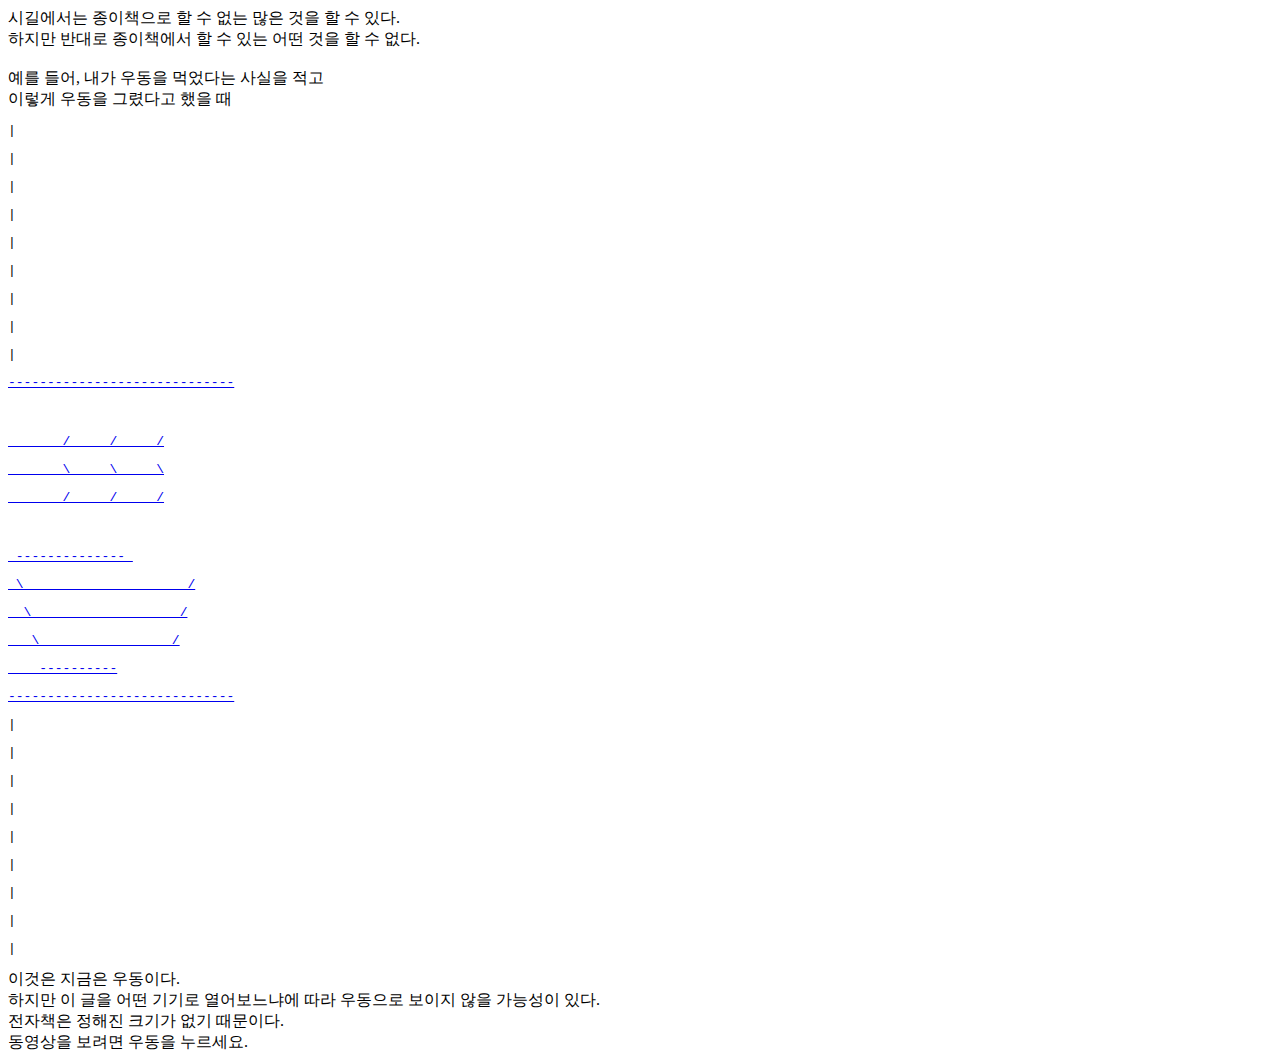
==== pages/sigil.html @ f1de5105 "changed some page" ====
<!DOCTYPE html>
<html lang="en">
  <head>
    <meta charset="UTF-8" />
    <meta name="viewport" content="width=device-width, initial-scale=1.0" />
    <link rel="stylesheet" href="style.css" class="css" />
    <title>HUMONNOM's website.</title>
  </head>
  <body>
    <div class="index-wrapper">
      <div class="index-text">
        <div class="itext">시길에서는 종이책으로 할 수 없는 많은 것을 할 수 있다.</div>
        <div class="itext">하지만 반대로 종이책에서 할 수 있는 어떤 것을 할 수 없다.</div>
      </br>
      <div class="itext">예를 들어, 내가 우동을 먹었다는 사실을 적고</div>
      <div class="itext">이렇게 우동을 그렸다고 했을 때</div>
      </div>
    
      <div class="index_ascii">
      <column class="ascii-side">      
        <pre>|</pre>
        <pre>|</pre>
        <pre>|</pre>
        <pre>|</pre>
        <pre>|</pre>
        <pre>|</pre>
        <pre>|</pre>
        <pre>|</pre>
        <pre>|</pre>
      </column>
      <a href="pages/main.html" class="page-link">
        <column class="ascii-middle">      
          <pre>-----------------------------</pre>
        </br>
        <pre>       /     /     /</pre>
        <pre>       \     \     \</pre>
        <pre>       /     /     /</pre>
      </br>
      <pre> -------------- </pre>
      <pre> \                     /</pre>
      <pre>  \                   /</pre>
      <pre>   \                 /</pre>
      <pre>    ----------</pre>
      <pre>-----------------------------</pre>
    </column>
  </a>
  <column class="ascii-side">      
    <pre>|</pre>
    <pre>|</pre>
    <pre>|</pre>
    <pre>|</pre>
    <pre>|</pre>
    <pre>|</pre>
    <pre>|</pre>
    <pre>|</pre>
    <pre>|</pre>
  </column>
  
  
      </div>

      <div class="index-text">
  <div class="itext">이것은 지금은 우동이다.</div>
  <div class="itext">하지만 이 글을 어떤 기기로 열어보느냐에 따라
    우동으로 보이지 않을 가능성이 있다.</div>
  <div class="itext">전자책은 정해진 크기가 없기 때문이다.</div>
      </div>

    </div>

    <div class="notice"> 동영상을 보려면 우동을 누르세요. </div>
  </body>
</html>
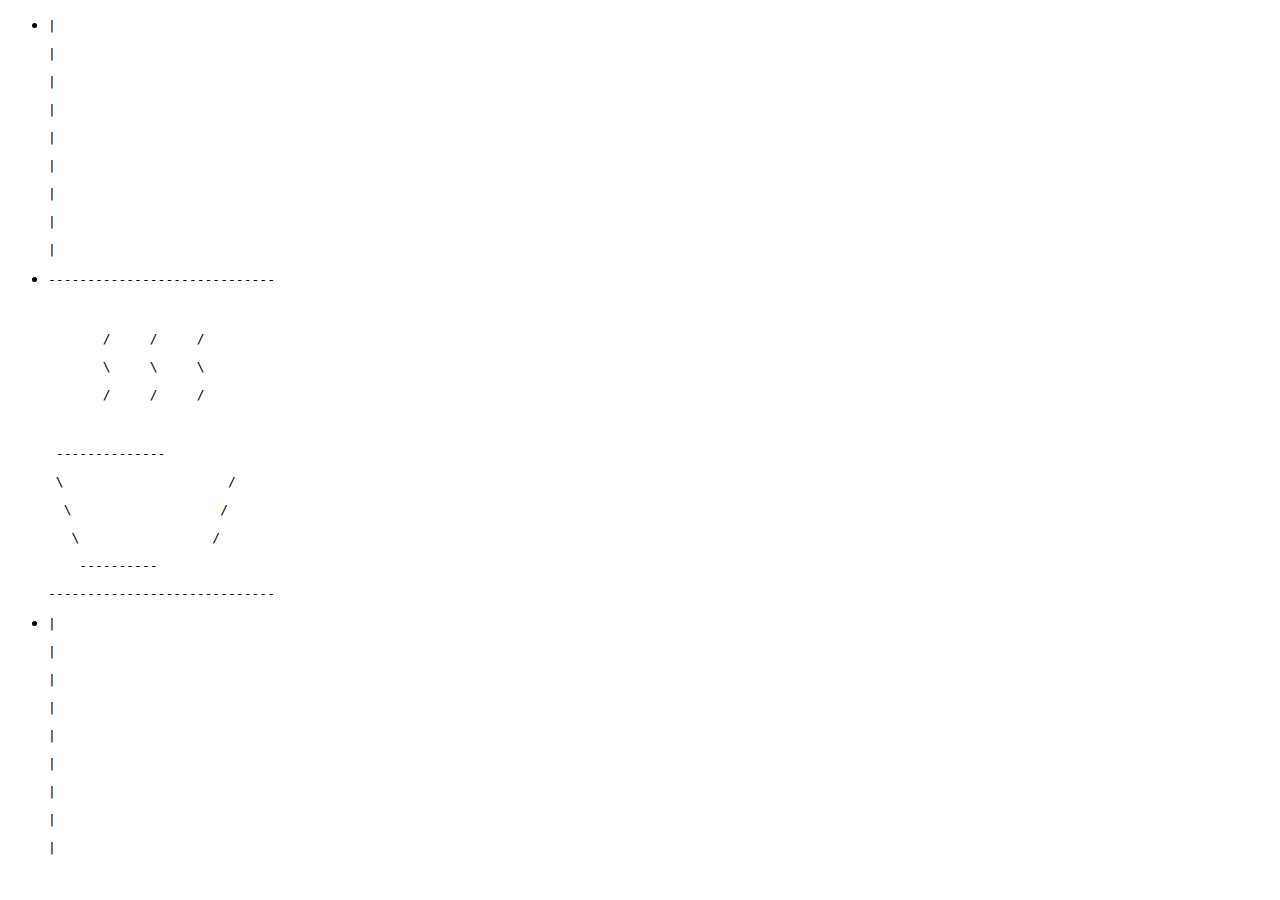
==== commit 1ab4a88f: "Almost done" ====
--- a/pages/sigil.html
+++ b/pages/sigil.html
@@ -4,70 +4,56 @@
     <meta charset="UTF-8" />
     <meta name="viewport" content="width=device-width, initial-scale=1.0" />
     <link rel="stylesheet" href="style.css" class="css" />
-    <title>HUMONNOM's website.</title>
+    <title>Jueun Park's website.</title>
   </head>
-  <body>
-    <div class="index-wrapper">
-      <div class="index-text">
-        <div class="itext">시길에서는 종이책으로 할 수 없는 많은 것을 할 수 있다.</div>
-        <div class="itext">하지만 반대로 종이책에서 할 수 있는 어떤 것을 할 수 없다.</div>
-      </br>
-      <div class="itext">예를 들어, 내가 우동을 먹었다는 사실을 적고</div>
-      <div class="itext">이렇게 우동을 그렸다고 했을 때</div>
-      </div>
-    
-      <div class="index_ascii">
-      <column class="ascii-side">      
-        <pre>|</pre>
-        <pre>|</pre>
-        <pre>|</pre>
-        <pre>|</pre>
-        <pre>|</pre>
-        <pre>|</pre>
-        <pre>|</pre>
-        <pre>|</pre>
-        <pre>|</pre>
+  <body class="sigil-body">
+    <column class="sigil_column">
+      <ul class="ascii_list">
+        <li class="ascii-wrapper">
+          <column class="ascii-side">      
+            <pre>|</pre>
+            <pre>|</pre>
+            <pre>|</pre>
+            <pre>|</pre>
+            <pre>|</pre>
+            <pre>|</pre>
+            <pre>|</pre>
+            <pre>|</pre>
+            <pre>|</pre>
+          </column>
+        </li>
+
+        <li class="list-wrapper">
+          <column class="ascii-middle">      
+            <pre>-----------------------------</pre>
+          </br>
+          <pre>       /     /     /</pre>
+          <pre>       \     \     \</pre>
+          <pre>       /     /     /</pre>
+        </br>
+        <pre> -------------- </pre>
+        <pre> \                     /</pre>
+        <pre>  \                   /</pre>
+        <pre>   \                 /</pre>
+        <pre>    ----------</pre>
+        <pre>-----------------------------</pre>
       </column>
-      <a href="pages/main.html" class="page-link">
-        <column class="ascii-middle">      
-          <pre>-----------------------------</pre>
-        </br>
-        <pre>       /     /     /</pre>
-        <pre>       \     \     \</pre>
-        <pre>       /     /     /</pre>
-      </br>
-      <pre> -------------- </pre>
-      <pre> \                     /</pre>
-      <pre>  \                   /</pre>
-      <pre>   \                 /</pre>
-      <pre>    ----------</pre>
-      <pre>-----------------------------</pre>
+        </li>
+
+        <li class="list-wrapper">
+          <column class="ascii-side">      
+            <pre>|</pre>
+            <pre>|</pre>
+            <pre>|</pre>
+            <pre>|</pre>
+            <pre>|</pre>
+            <pre>|</pre>
+            <pre>|</pre>
+            <pre>|</pre>
+            <pre>|</pre>
+          </column>
+        </li>
+      </ul>
     </column>
-  </a>
-  <column class="ascii-side">      
-    <pre>|</pre>
-    <pre>|</pre>
-    <pre>|</pre>
-    <pre>|</pre>
-    <pre>|</pre>
-    <pre>|</pre>
-    <pre>|</pre>
-    <pre>|</pre>
-    <pre>|</pre>
-  </column>
-  
-  
-      </div>
-
-      <div class="index-text">
-  <div class="itext">이것은 지금은 우동이다.</div>
-  <div class="itext">하지만 이 글을 어떤 기기로 열어보느냐에 따라
-    우동으로 보이지 않을 가능성이 있다.</div>
-  <div class="itext">전자책은 정해진 크기가 없기 때문이다.</div>
-      </div>
-
-    </div>
-
-    <div class="notice"> 동영상을 보려면 우동을 누르세요. </div>
   </body>
 </html>
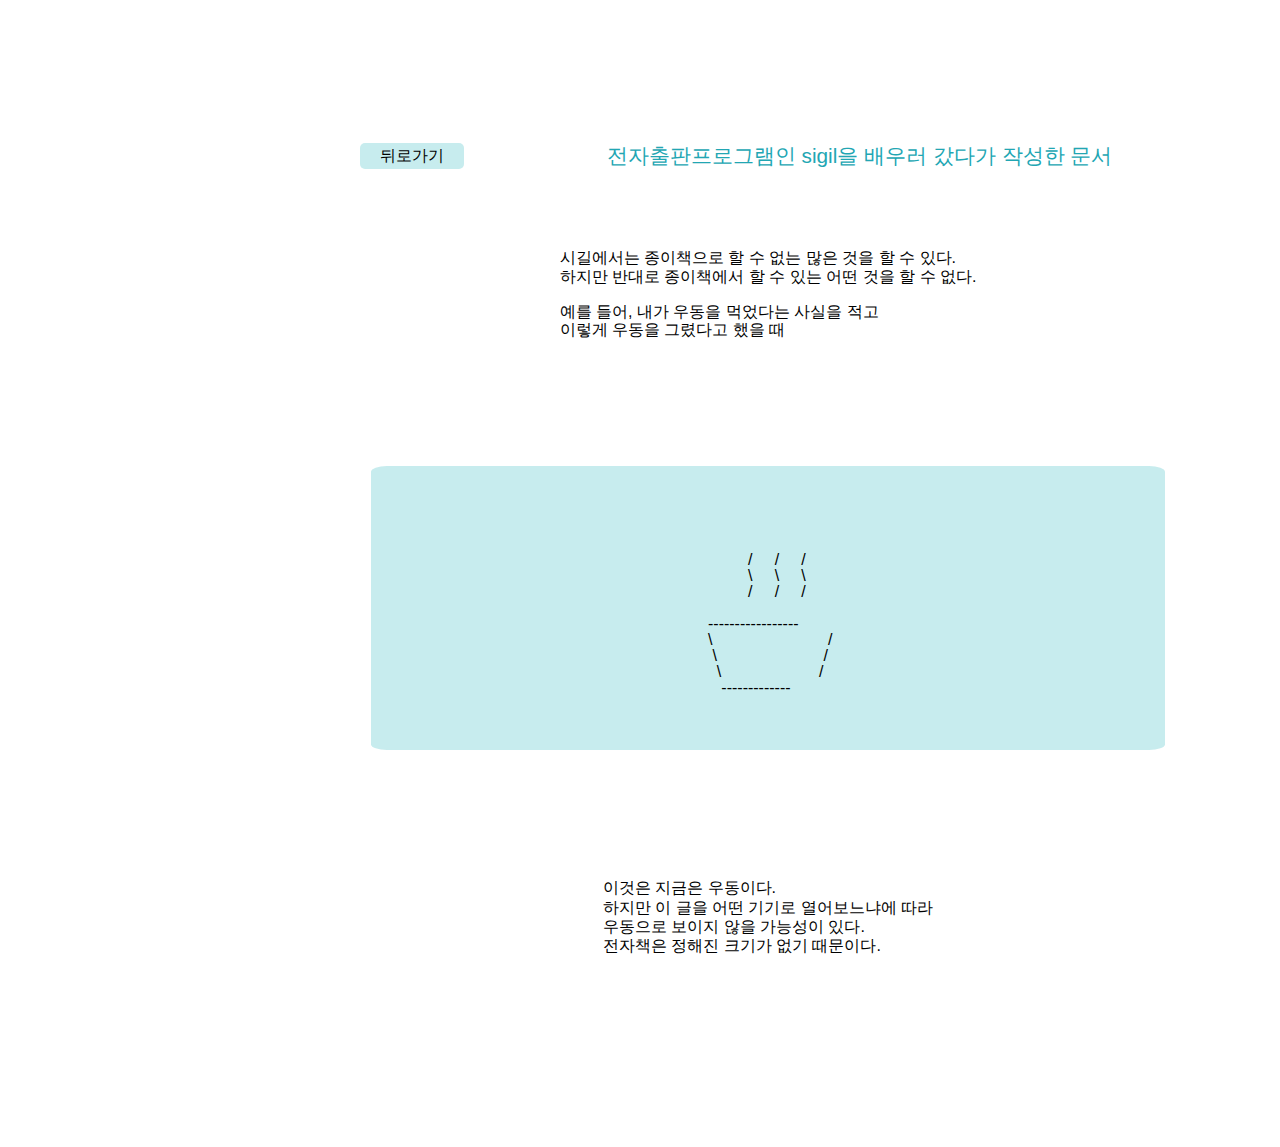
==== commit 15403c96: "Edited css" ====
--- a/pages/sigil.html
+++ b/pages/sigil.html
@@ -3,55 +3,59 @@
   <head>
     <meta charset="UTF-8" />
     <meta name="viewport" content="width=device-width, initial-scale=1.0" />
-    <link rel="stylesheet" href="style.css" class="css" />
+    <link rel="stylesheet" href="../style.css" class="css" />
     <title>Jueun Park's website.</title>
   </head>
   <body class="sigil-body">
+     <column class="menu_column">
+      <a href="../index.html">
+        <div class="back_btn"> 뒤로가기 </div>
+      </a>
+      <div class="desc_txt">
+        전자출판프로그램인 sigil을 배우러 갔다가 작성한 문서
+      </div>
+    </column>
+
     <column class="sigil_column">
       <ul class="ascii_list">
         <li class="ascii-wrapper">
-          <column class="ascii-side">      
-            <pre>|</pre>
-            <pre>|</pre>
-            <pre>|</pre>
-            <pre>|</pre>
-            <pre>|</pre>
-            <pre>|</pre>
-            <pre>|</pre>
-            <pre>|</pre>
-            <pre>|</pre>
-          </column>
+          <column class=“ascii-text">
+            <div class="itext">시길에서는
+              종이책으로 할 수 없는 많은 것을 할 수 있다.</div>
+              <div class="itext">하지만 반대로
+              종이책에서 할 수 있는 어떤 것을 할 수 없다.</div>
+            </br>
+          <div class="itext">예를 들어, 내가 우동을 먹었다는 사실을 적고</div>
+          <div class="itext"></div>이렇게 우동을 그렸다고 했을 때</div>
+        </column>
+      
         </li>
 
-        <li class="list-wrapper">
-          <column class="ascii-middle">      
-            <pre>-----------------------------</pre>
+        <li class="ascii-wrapper paint">
+          <column class="ascii-paint">      
           </br>
-          <pre>       /     /     /</pre>
-          <pre>       \     \     \</pre>
-          <pre>       /     /     /</pre>
+          </br>
+          </br>
+          <pre>          /     /     /</pre>
+          <pre>          \     \     \</pre>
+          <pre>          /     /     /</pre>
         </br>
-        <pre> -------------- </pre>
-        <pre> \                     /</pre>
-        <pre>  \                   /</pre>
-        <pre>   \                 /</pre>
-        <pre>    ----------</pre>
-        <pre>-----------------------------</pre>
+        <pre> ----------------- </pre>
+        <pre> \                          /</pre>
+        <pre>  \                        /</pre>
+        <pre>   \                      /</pre>
+        <pre>    -------------</pre>
+      </br>
       </column>
         </li>
-
-        <li class="list-wrapper">
-          <column class="ascii-side">      
-            <pre>|</pre>
-            <pre>|</pre>
-            <pre>|</pre>
-            <pre>|</pre>
-            <pre>|</pre>
-            <pre>|</pre>
-            <pre>|</pre>
-            <pre>|</pre>
-            <pre>|</pre>
-          </column>
+        <li class="ascii-wrapper">
+          <column class="index-text">
+            <div class="itext">이것은 지금은 우동이다.</div>
+            <div class="itext">하지만 이 글을 어떤 기기로 열어보느냐에 따라</div>
+              <div class="itext">우동으로 보이지 않을 가능성이 있다.</div>
+            <div class="itext">전자책은 정해진 크기가 없기 때문이다.</div>
+              </column>
+          
         </li>
       </ul>
     </column>
--- a/style.css
+++ b/style.css
@@ -0,0 +1,79 @@
+@import url("https://fonts.googleapis.com/css2?family=Noto+Sans+KR:wght@300;500&display=swap");
+@import "css/reset.css";
+@import "css/index.css";
+@import "css/sigil.css";
+
+body {
+  font-family: "Open Snas", -apple-system, BlinkMacSystemFont, "Segoe UI",
+    Roboto, Oxygen, Ubuntu, Cantarell, "Helvetica Neue", sans-serif;
+  margin: 5%;
+  width: 100%;
+  height: 100%;
+  padding: 5%;
+}
+
+h1 {
+  font-size: 2em;
+  font-weight: 500;
+}
+h2 {
+  font-size: 1.1em;
+  font-weight: 500;
+  padding-top: 2%;
+  padding-bottom: 2%;
+}
+p {
+  font-size: 1em;
+  font-weight: 300;
+}
+
+.img_greet {
+  width: 80%;
+  max-width: 700px;
+  min-width: 350px;
+}
+
+.img_ascii {
+  width: 70%;
+  max-width: 500px;
+  margin-bottom: 2%;
+}
+
+.ascii {
+  margin-top: 5%;
+  margin-bottom: 5%;
+}
+
+.img_greet,
+.img_ascii {
+  background-color: #fefefd;
+}
+
+.ascii_text {
+  font-size: 1.5em;
+}
+
+.main_li {
+  margin-bottom: 1.2%;
+}
+
+.menu_bem {
+  color: blue;
+  padding-top: 3px;
+}
+.text {
+  display: block;
+}
+
+.images {
+  display: none;
+}
+
+.img_size {
+  min-width: 30%;
+  max-width: 350px;
+}
+
+#cmt {
+  display: none;
+}
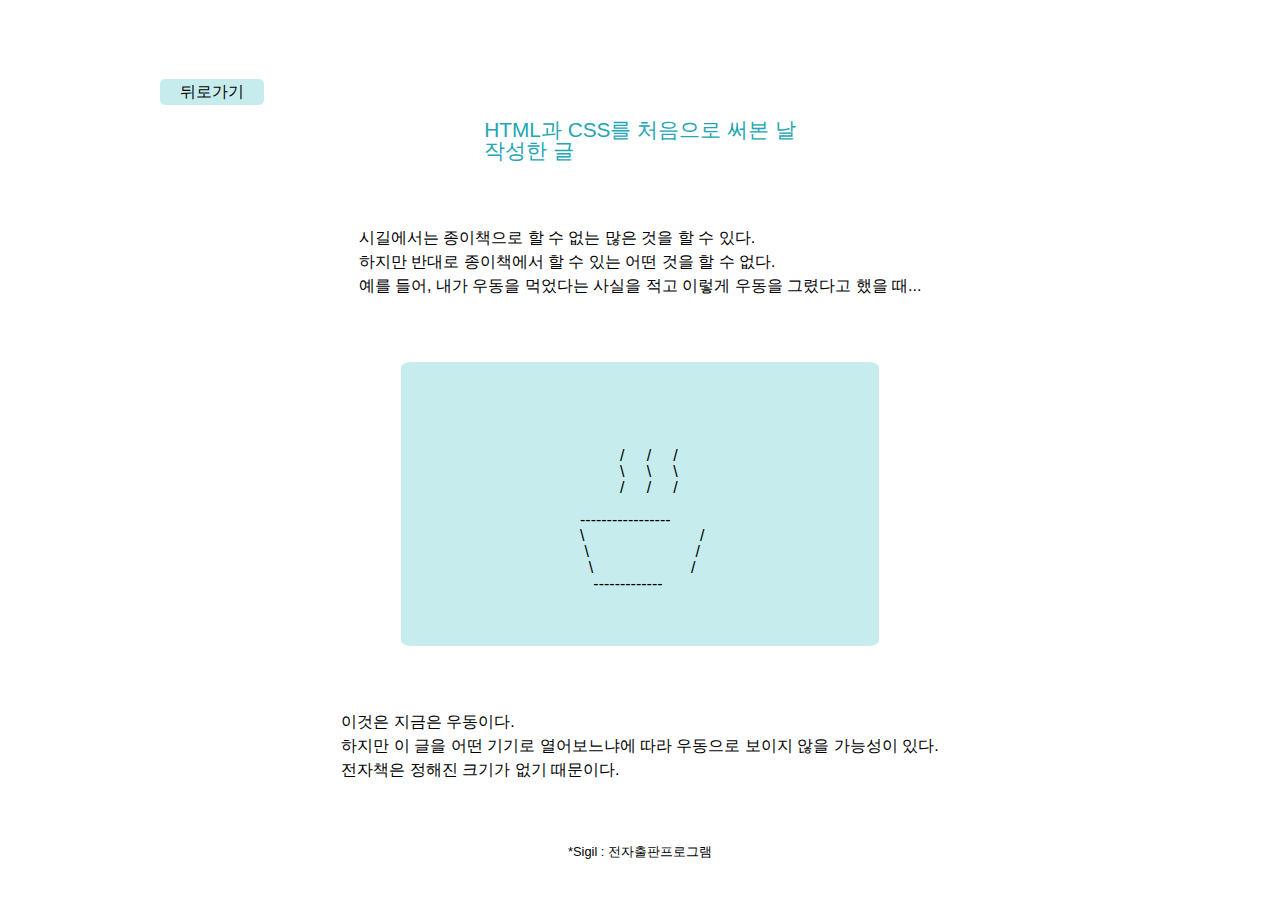
==== commit 85545a9c: "Edited Detail" ====
--- a/pages/sigil.html
+++ b/pages/sigil.html
@@ -7,12 +7,14 @@
     <title>Jueun Park's website.</title>
   </head>
   <body class="sigil-body">
-     <column class="menu_column">
+    <column class="menu_column">
       <a href="../index.html">
-        <div class="back_btn"> 뒤로가기 </div>
+        <div class="back_btn">뒤로가기</div>
       </a>
+    </column>
+    <column class="info_column">
       <div class="desc_txt">
-        전자출판프로그램인 sigil을 배우러 갔다가 작성한 문서
+        HTML과 CSS를 처음으로 써본 날</br> 작성한 글
       </div>
     </column>
 
@@ -20,13 +22,11 @@
       <ul class="ascii_list">
         <li class="ascii-wrapper">
           <column class=“ascii-text">
-            <div class="itext">시길에서는
-              종이책으로 할 수 없는 많은 것을 할 수 있다.</div>
-              <div class="itext">하지만 반대로
-              종이책에서 할 수 있는 어떤 것을 할 수 없다.</div>
+            <div class="itext">시길에서는 종이책으로 할 수 없는 많은 것을 할 수 있다.</br>
+               하지만 반대로 종이책에서 할 수 있는 어떤 것을 할 수 없다.
             </br>
-          <div class="itext">예를 들어, 내가 우동을 먹었다는 사실을 적고</div>
-          <div class="itext"></div>이렇게 우동을 그렸다고 했을 때</div>
+          예를 들어, 내가 우동을 먹었다는 사실을 적고 이렇게 우동을 그렸다고 했을 때...
+        </div>
         </column>
       
         </li>
@@ -47,17 +47,17 @@
         <pre>    -------------</pre>
       </br>
       </column>
-        </li>
-        <li class="ascii-wrapper">
-          <column class="index-text">
-            <div class="itext">이것은 지금은 우동이다.</div>
-            <div class="itext">하지만 이 글을 어떤 기기로 열어보느냐에 따라</div>
-              <div class="itext">우동으로 보이지 않을 가능성이 있다.</div>
-            <div class="itext">전자책은 정해진 크기가 없기 때문이다.</div>
-              </column>
-          
-        </li>
-      </ul>
-    </column>
+    </li>
+    <li class="ascii-wrapper">
+      <column class="index-text">
+        <div class="itext">이것은 지금은 우동이다.</br>
+          하지만 이 글을 어떤 기기로 열어보느냐에 따라 우동으로 보이지 않을 가능성이 있다.</br>
+          전자책은 정해진 크기가 없기 때문이다.</div>
+        </column>
+        
+      </li>
+    </ul>
+    <div class="paint_desc"> *Sigil : 전자출판프로그램</div>    
+  </column>
   </body>
 </html>
--- a/style.css
+++ b/style.css
@@ -2,14 +2,14 @@
 @import "css/reset.css";
 @import "css/index.css";
 @import "css/sigil.css";
+@import "css/web.css";
 
 body {
   font-family: "Open Snas", -apple-system, BlinkMacSystemFont, "Segoe UI",
     Roboto, Oxygen, Ubuntu, Cantarell, "Helvetica Neue", sans-serif;
-  margin: 5%;
   width: 100%;
   height: 100%;
-  padding: 5%;
+  margin-top: 5%;
 }
 
 h1 {
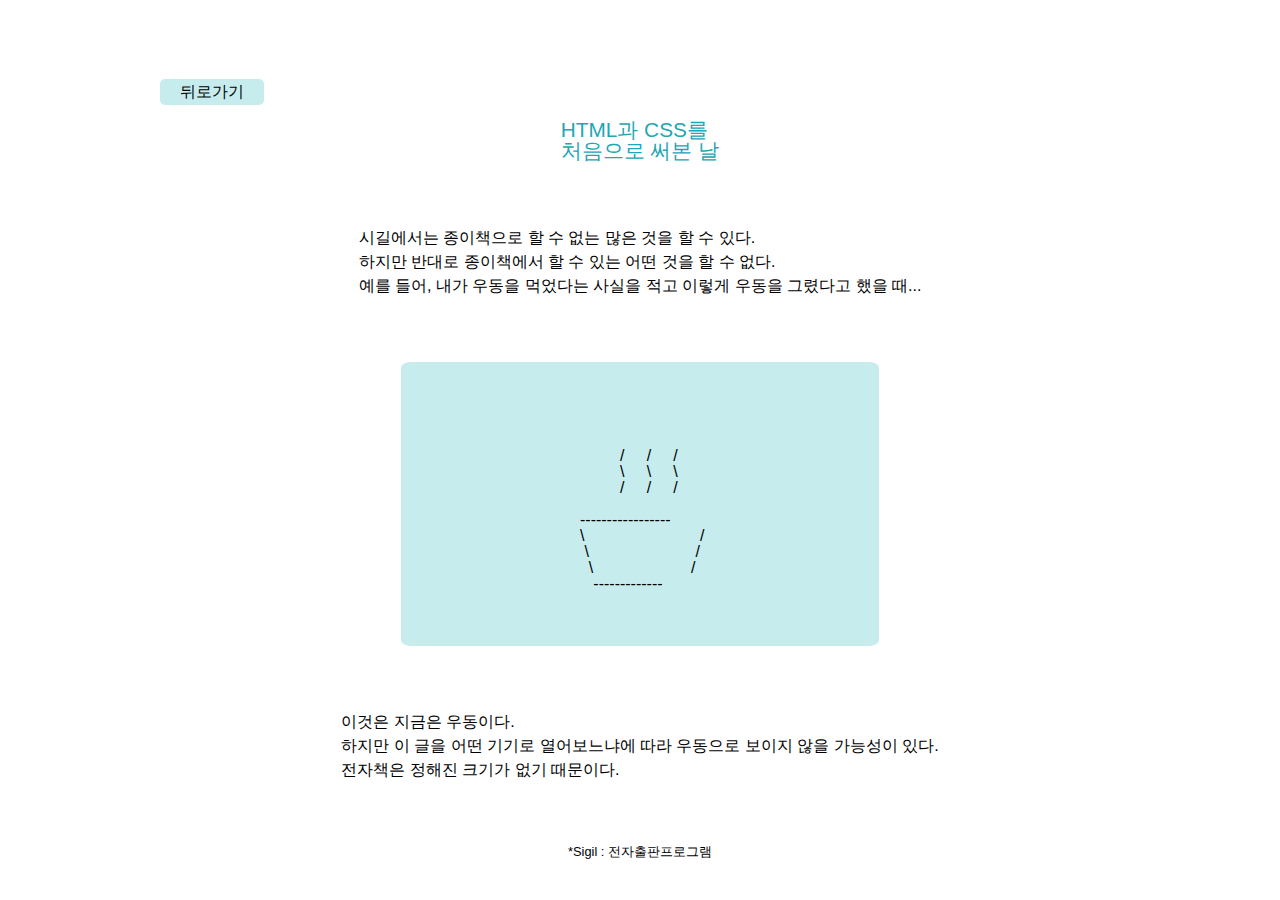
==== commit e8b52db4: "Edited desc_txt in sigil.html" ====
--- a/pages/sigil.html
+++ b/pages/sigil.html
@@ -14,7 +14,7 @@
     </column>
     <column class="info_column">
       <div class="desc_txt">
-        HTML과 CSS를 처음으로 써본 날</br> 작성한 글
+        HTML과 CSS를 <br/>처음으로 써본 날
       </div>
     </column>
 
